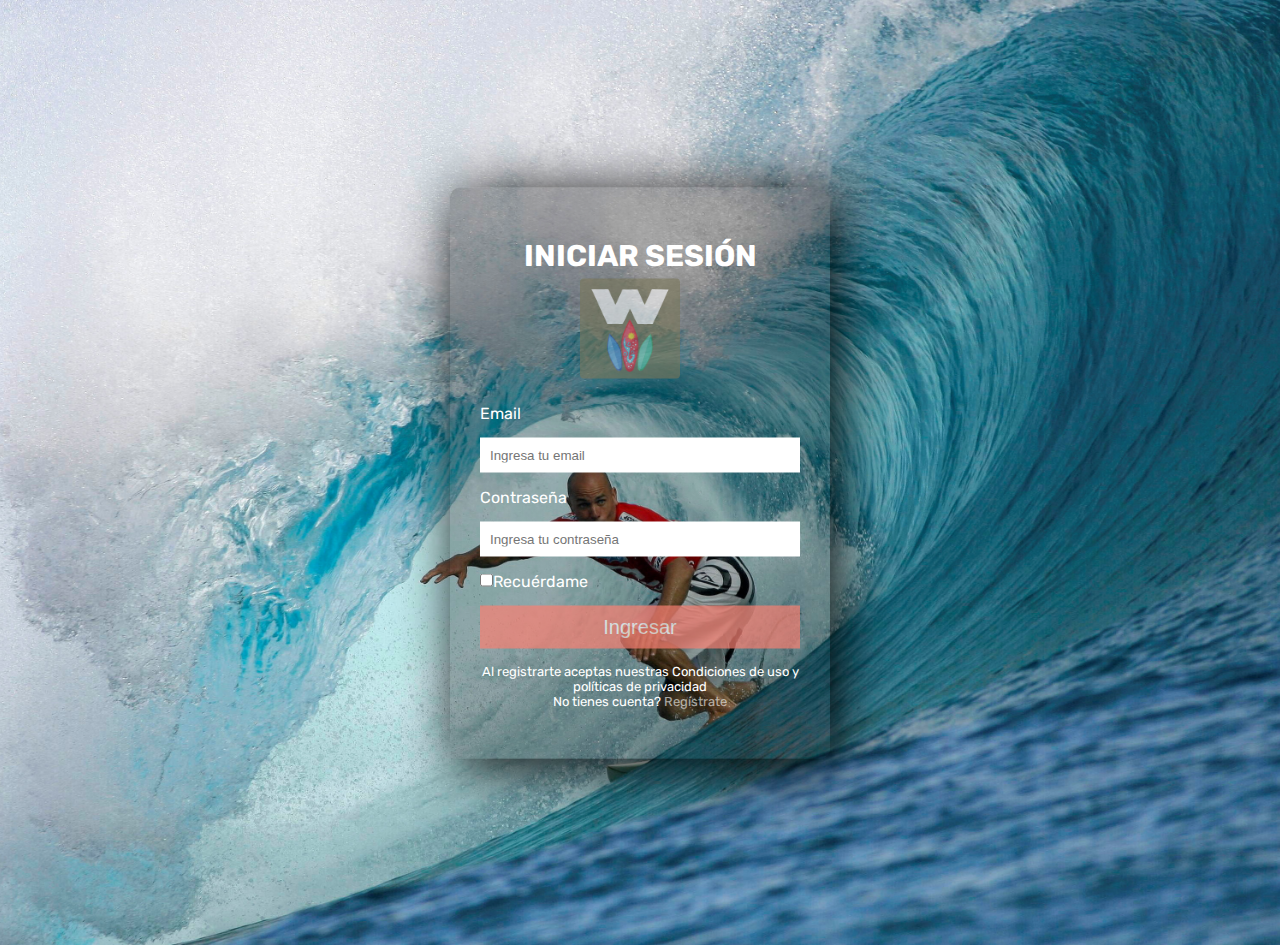
==== login.html @ a732aab0 "Agrego registro" ====
<!DOCTYPE html>
<html lang="en">
  <head>
    <meta charset="UTF-8" />
    <meta http-equiv="X-UA-Compatible" content="IE=edge" />
    <meta name="viewport" content="width=device-width, initial-scale=1.0" />
    <title>Login WindOne</title>
    <link rel="stylesheet" href="styless-2.css" />
    <link
      rel="stylesheet"
      href="https://cdnjs.cloudflare.com/ajax/libs/font-awesome/6.2.0/css/all.min.css"
      integrity="sha512-xh6O/CkQoPOWDdYTDqeRdPCVd1SpvCA9XXcUnZS2FmJNp1coAFzvtCN9BmamE+4aHK8yyUHUSCcJHgXloTyT2A=="
      crossorigin="anonymous"
      referrerpolicy="no-referrer"
    />
  </head>
  <body>
    <section>
      <div class="form-container">
        <h1>Iniciar Sesión</h1>
        <a href="./index.html"><div class="logo"></div></a>
        <form action="#">
          <div class="control">
            <label for="email">Email</label>
            <input
              type="text"
              name="email"
              id="email"
              placeholder="Ingresa tu email"
            />
          </div>
          <div class="control">
            <label for="psw">Contraseña</label>
            <input
              type="password"
              name="psw"
              id="psw"
              placeholder="Ingresa tu contraseña"
            />
          </div>
          <span><input type="checkbox" />Recuérdame</span>
          <div class="control">
            <input type="submit" value="Ingresar" class="button" />
          </div>
        </form>
        <div class="link">
          <p>
            Al registrarte aceptas nuestras Condiciones de uso y políticas de
            privacidad
          </p>
          <p>No tienes cuenta? <a href="./registro.html">Regístrate</a></p>
        </div>
      </div>
    </section>
  </body>
</html>
---- styless-2.css ----
@import url('https://fonts.googleapis.com/css2?family=Rubik:ital,wght@0,300;0,400;0,500;0,600;0,700;0,800;0,900;1,400;1,700&display=swap');

* {
    margin: 0;
    padding: 0;
    box-sizing: border-box;
    text-decoration: none;
}

body {
    font-family: 'Rubik', sans-serif;
    color: white;
}

section {
    position: relative;
    height: 105vh;
    width: 100%;
    background: url(./img/surf.img.jpg);
    background-size: cover;
    background-position: center center;
}

.form-container {
    position: absolute;
    top: 50%;
    left: 50%;
    transform: translate(-50%,-50%);
    background: linear-gradient(rgba(0,0,0,0.3),rgba(0,0,0,0.3));
    width: 380px;
    padding: 50px 30px;
    border-radius: 10px;
    box-shadow: 7px 7px 60px black;
}

h1 {
    text-transform: uppercase;
    font-size: 30px;
    text-align: center;
    margin-bottom: 30px;
}

.logo {
    width: 70px;
    height: 70px;
    border-radius: 4px;
    background-image: url(./img/windone-logo1.png);
    background-position: center center;
    background-size: cover;
    transform: translate(100%,-25%);
    display: flex;
    justify-content: center;
    align-items: center;
    opacity: .6;
    transition: opacity .3s easy;
    padding: 50px;
    cursor: pointer;

}

.logo:hover {
    opacity: 1;
}

.control input {
    width: 100%;
    display: block;
    padding: 10px;
    color: black;
    border: none;
    outline: none;
    margin: 15px 0;
}

.control input[type="submit"] {
    /* background: #567aac; */
    background: salmon;
    color: white;
    font-size: 20px;
    opacity: .7;
    transition: opacity .3s easy;
}

.control input[type="submit"]:hover {
    opacity: 1;
    cursor: pointer;
}

.link {
    text-align: center;
}

.link p {
    font-size: 13px;
}

.link a {
    text-decoration: none;
    color: white;
    opacity: .6;
    transition: opacity .3s easy;
}

link a:hover {
    opacity: 1;
}
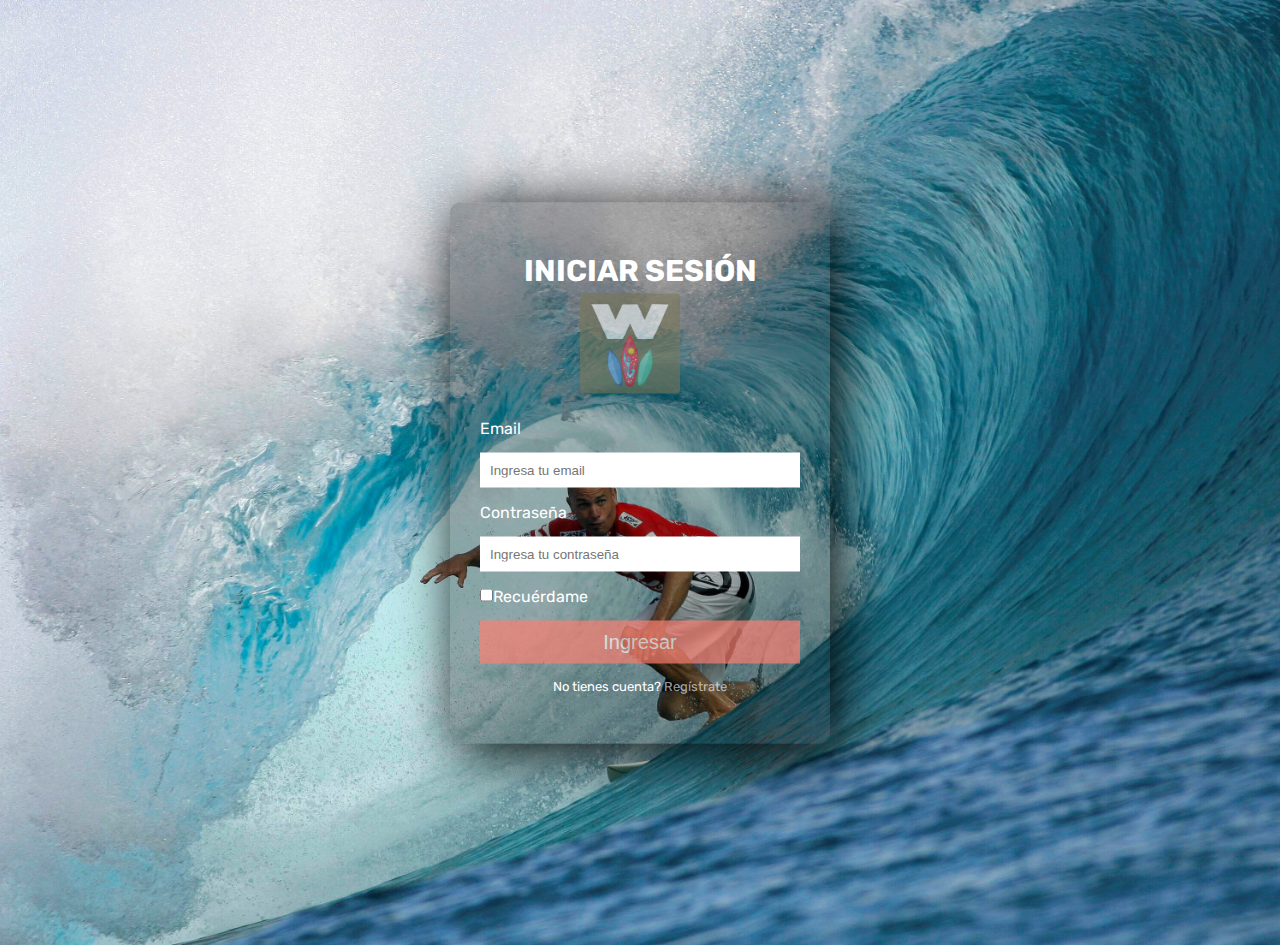
==== commit a0b365d0: "Modifico login" ====
--- a/login.html
+++ b/login.html
@@ -44,10 +44,6 @@
           </div>
         </form>
         <div class="link">
-          <p>
-            Al registrarte aceptas nuestras Condiciones de uso y políticas de
-            privacidad
-          </p>
           <p>No tienes cuenta? <a href="./registro.html">Regístrate</a></p>
         </div>
       </div>
